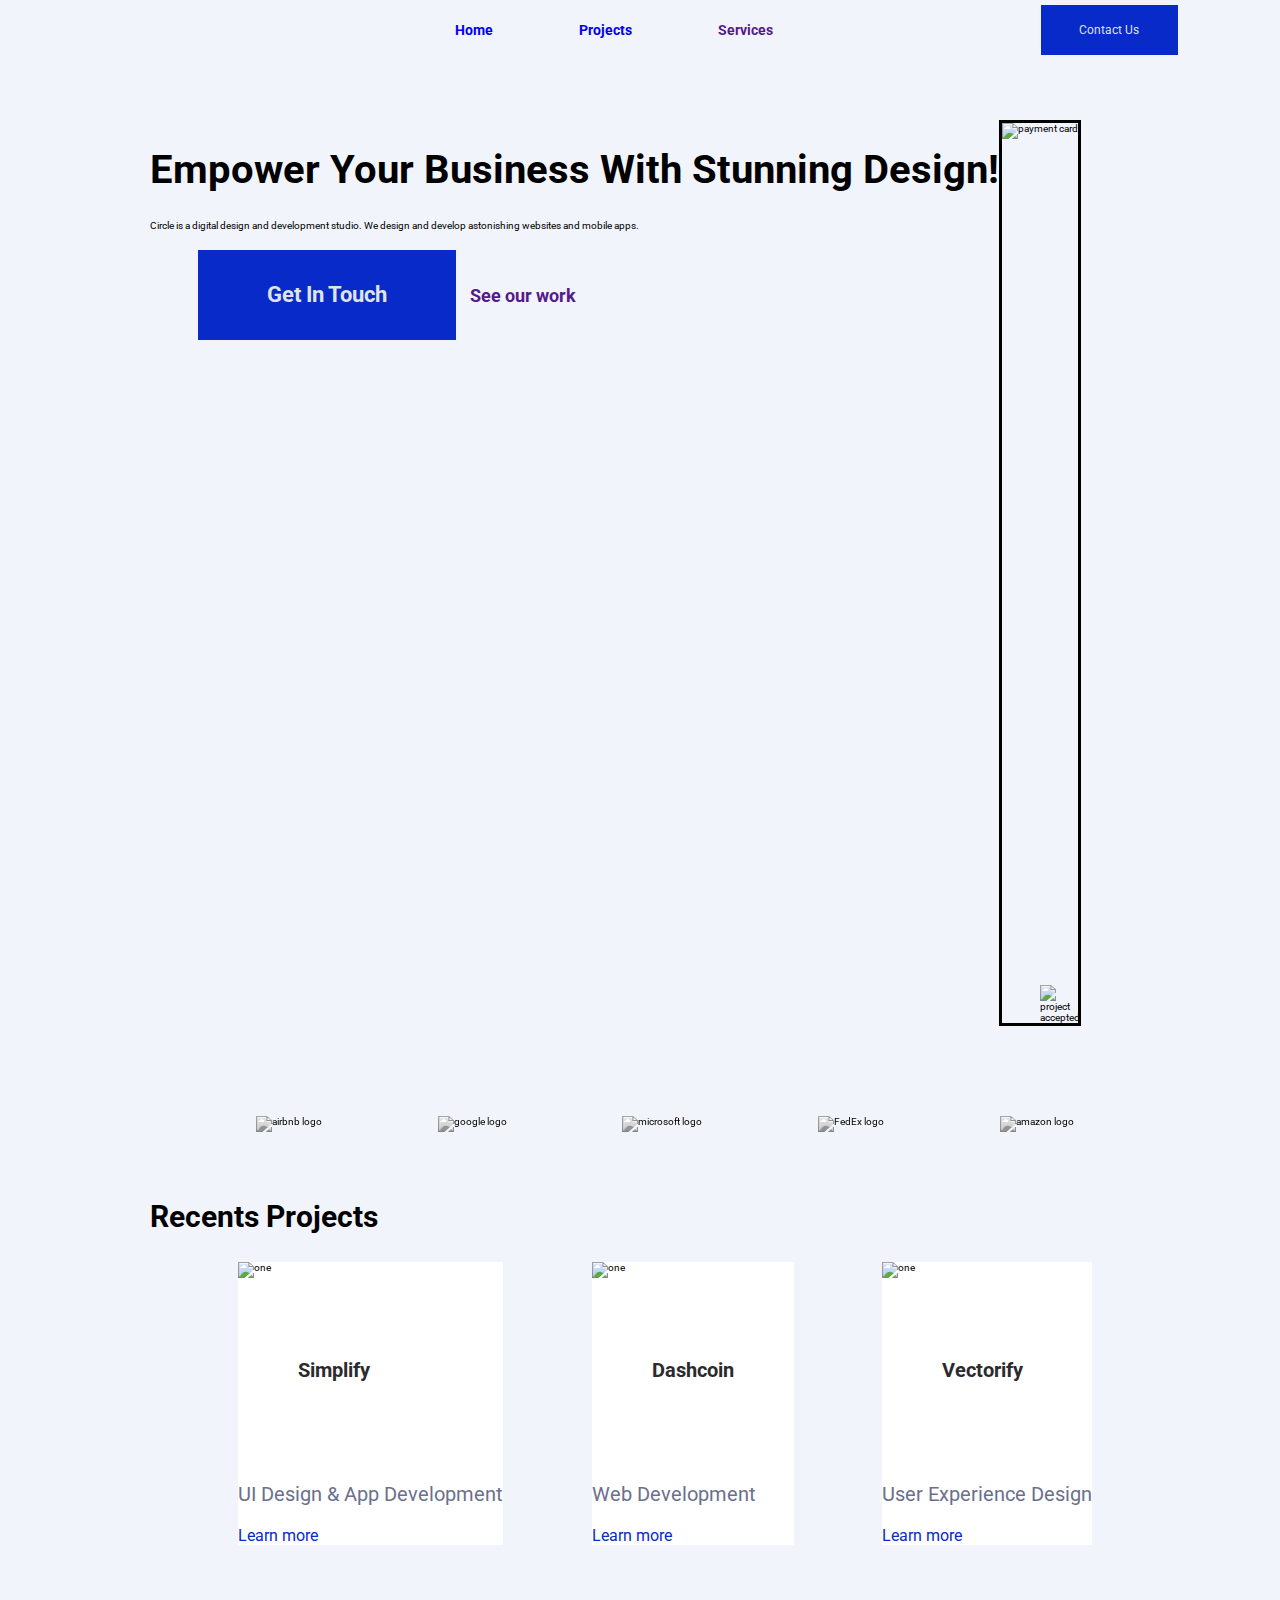
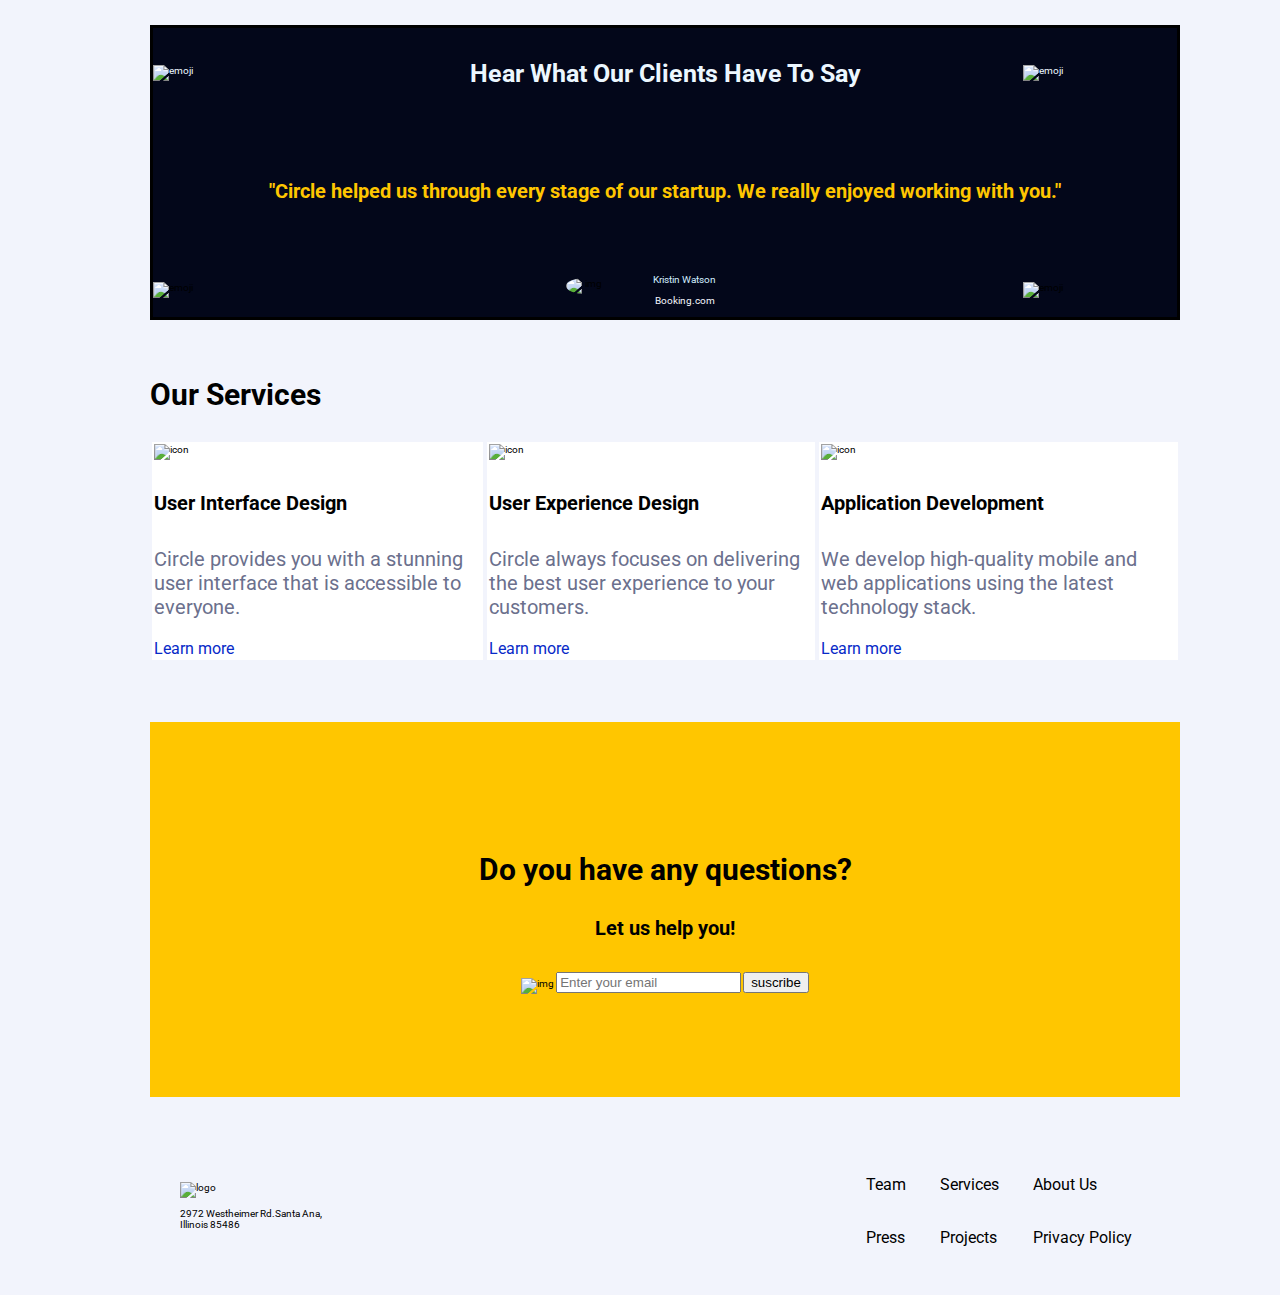
==== index.html @ 9d36db2c "homepage.css changes" ====
<!DOCTYPE html>
<html lang="en">

<head>
    <meta charset="UTF-8" />
    <meta name="viewport" content="width=device-width, initial-scale=1.0" />
    <meta http-equiv="X-UA-Compatible" content="ie=edge" />
    <title>Homepage</title>
    <link rel="stylesheet" href="homepage.css">

</head>

<body>
    <!-- PART 1 -->
    <nav class="menu">

        <a href="Circle"><img src="/project-assets/logos/circle.svg" alt=""></a>

        <ul>
            <li><a href="index.html">Home</a></li>
            <li><a href="project.html">Projects</a></li>
            <li><a href="">Services</a></li>
        </ul>
        <div>
            <a class="blue-button" href="contact-us.html">Contact Us</a>
        </div>

    </nav>

    <!-- PART 2 -->

    <main>
        <section class="hero-section">

            <div class="empower-your">
                <h1>Empower Your Business With Stunning Design!</h1>
                <p>Circle is a digital design and development studio. We design and develop astonishing websites and
                    mobile apps.</p>
                <ul>
                    <li><a class="blue-button" href="">Get In Touch</a></li>
                    <li><a href="">See our work</a></li>
                </ul>

            </div>

            <div class="happy-guy">
                <img id="blue-card" src="/project-assets/hero-section/card-1.png" alt="payment card">
                <img id="thumb-up" src="/project-assets/hero-section/card-2.png" alt="project accepted">



            </div>
        </section>
        <!-- PART 3 -->

        <section class="logos">

            <img class="logo" src="/project-assets/logos/airbnb-logo.svg" alt="airbnb logo">
            <img class="logo" src="/project-assets/logos/google-logo.svg" alt="google logo">
            <img class="logo" src="/project-assets/logos/microsoft-logo.svg" alt="microsoft logo">
            <img class="logo" src="/project-assets/logos/fedex-logo.svg" alt="FedEx logo">
            <img class="logo" src="/project-assets/logos/amazon-logo.svg" alt="amazon logo">
        </section>

        <!-- PART 4 -->
        <section class="projects-section">
            <h3>Recents Projects</h3>
            <div class="projects-container">
                <div class="projet">
                    <img src="/project-assets/projects-section/1.jpg" alt="one">
                    <p class="body-intro-text">Simplify</p>
                    <p class="bit20r">UI Design & App Development</p>
                    <a href="" class="learn-more">Learn more</a>
                </div>
                <div class="projet">
                    <img src="/project-assets/projects-section/2.jpg" alt="one">
                    <p class="body-intro-text"> Dashcoin </p>
                    <p class="bit20r">Web Development</p>
                    <a href="" class="learn-more">Learn more</a>

                </div>
                <div class="projet">
                    <img src="/project-assets/projects-section/3.jpg" alt="one">
                    <p class="body-intro-text">Vectorify</p>
                    <p class="bit20r">User Experience Design</p>
                    <a href="" class="learn-more">Learn more</a>
                </div>
            </div>

        </section>

        <!-- PART 5 -->

        <section class="testimonial-section">

            <div class="line-one">
                <img src="/project-assets/testimonial-section/memoji-1.png" alt="emoji">
                <h4> Hear What Our Clients Have To Say</h4>
                <img src="/project-assets/testimonial-section/memoji-2.png" alt="emoji">
            </div>

            <div class="line-two">
                <quote class="Circle">"Circle helped us through every stage of our startup. We really enjoyed working
                    with
                    you."</quote>
            </div>

            <div class="line-three">
                <img src="/project-assets/testimonial-section/memoji-3.png" alt="emoji">
                <div class="miss-kristin">
                    <img id="kristin-img" src="/project-assets/testimonial-section/profile.png" alt="img">
                    <p class="kristin">Kristin Watson</p>
                    <p class="booking">Booking.com</p>
                </div>
                <img src="/project-assets/testimonial-section/memoji-4.png" alt="emoji">
            </div>

        </section>
        <!-- PART 6 -->

        <section class="Our-Services">
            <h3>Our Services</h3>
            <div class="ourServices-container">
                <div class="service">
                    <img src="/project-assets/services-section/icons/1.svg" alt="icon">
                    <h5 class="text-title bit24m">User Interface Design</h5>
                    <p class="service-text bit20r">Circle provides you with a stunning user interface that is accessible
                        to
                        everyone.</p>
                    <a href="" class="learn-more">Learn more</a>

                </div>
                <div class="service">
                    <img src="/project-assets/services-section/icons/2.svg" alt="icon">
                    <h5 class="text-title bit24m">User Experience Design</h5>
                    <p class="service-text bit20r">Circle always focuses on delivering the best user experience to your
                        customers.
                    </p>
                    <a href="" class="learn-more">Learn more</a>

                </div>

                <div class="service">
                    <img src="/project-assets/services-section/icons/3.svg" alt="icon">
                    <h5 class="text-title bit24m">Application Development</h5>
                    <p class="service-text bit20r">We develop high-quality mobile and web applications using the latest
                        technology
                        stack.</p>
                    <a href="" class="learn-more">Learn more</a>

                </div>
            </div>

        </section>

        <!-- PART 7 -->
        <section class="yellow-section">
            <h3 id="questions">Do you have any questions?</h3>
            <h5>Let us help you!</h5>


            <div class="subscription">

                <img src="/project-assets/newsletter/icon/mail.svg" alt="img">
                <input type="email" placeholder="Enter your email" required />
                <input type="submit" class="btn" value="suscribe">
                <!-- rectify the letter icon position  -->

            </div>


        </section>

        <!-- PART 8 -->
    </main>
    <footer class="footer-links">
        <div>
            <img src="/project-assets/logos/circle.svg" alt="logo">
            <p class="adresse">2972 Westheimer Rd.Santa Ana,<br> Illinois 85486</p>
        </div>
        <table class="footer-table">
            <tr>
                <td> Team</td>
                <td>Services</td>
                <td>About Us</td>
            </tr>
            <tr>
                <td>Press</td>
                <td>Projects</td>
                <td>Privacy Policy</td>
            </tr>
        </table>

    </footer>
</body>
---- homepage.css ----
@import url("https://fonts.googleapis.com/css?family=Roboto+Condensed:700|Roboto:100,300,700");

/* body {
    font-size: 10px;
    margin: 0px 10em 0px 10em;
    padding: 0;
    font-family: Roboto;
    background-color: #F2F4FC;
}

@media(max-width:600px) {
    body {
        font-size: 8px;
        margin-left: 1em;
        margin-right: 1em;
    }
} */

html,
body {
    margin: 0;
    padding: 0;
    font-family: Roboto;
    font-size: 10px;
    background-color: #F2F4FC;
}


@media (min-width: 1000px) {
    body {
        margin: 0px 100px 0px 150px;
    }
}

@media (max-width: 999px) {
    body {
        margin: 0px 50px 0px 50px;
    }
}

h1 {
    font-size: 4em;
    text-align: left;
    font-weight: bold;

}

h3 {
    font-size: 3em;
    text-align: left;
    line-height: 1em;
    font-weight: bold;
}

h4 {
    font-size: 2.5em;
    text-align: left;
    line-height: 1em;
    font-weight: bold;
}

h5 {
    font-size: 2em;
    line-height: 1em;
    font-weight: bold;
}

h6 {
    font-size: 1em;
    text-align: left;
    line-height: 1em;
    font-weight: bold;
}

a {
    text-decoration: none;
}

.bit20r {
    font-size: 2em;
    color: black;
}

.bit20r {
    font-size: 2em;
    color: #6B708D;
}

/* NAV BARRE */
.menu {
    display: inline;
    display: flex;
    flex-direction: row;
    justify-content: space-between;
    align-items: center;
}

section {
    margin-bottom: 6em;
}

.menu li {
    display: inline;
    justify-content: space-evenly;
    padding: 3em;
    font-size: 1.4em;
    font-weight: bold;

}

/* HERO SECTION */

.hero-section {
    display: flex;
    flex-direction: row;
    margin-top: 6em;
    margin-bottom: 8em;
}
.hero-section div{
    display:inline;
}
.empower-your li {
    display: inline;
    text-align: center;
    font-size: 1.8em;
    margin: 0.4em 0.2em;
    font-weight: bold;
    color: rgb(222, 228, 231);
}

.happy-guy {
    background-image: url(/project-assets/hero-section/hero-image.png);
    background-size: contain;
    background-repeat: no-repeat;
    position: relative;
    margin: 0%;
    padding:0;
    /* width: 400pix; */
    height: 100vh;
    border-style:solid;
}


.happy-guy img {
    width: 50%;
    padding: 0;
    margin: 0;
}

#thumb-up {
    position: absolute;
    bottom: 0;
    right: 0;
}




/* Logos */

.logos {
    display: flex;
    flex-direction: row;
    justify-content: space-evenly;
    filter: grayscale();
    align-items: center;
}

.logos img {
    margin: 1em;
}

/* RECENT PROJECTS */

.projects-container {
    display: flex;
    flex-direction: row;
    justify-content: space-evenly;
}

.projet {
    display: flex;
    flex-direction: column;
    justify-content: space-between;
    border-style: none;
    background-color: white;
    margin-bottom: 2em;
    padding: 0;

}

.projet img {
    width: 100%;
    max-width: 320px;
    height: 50%;
}

.body-intro-text {
    padding: 3em;
    color: #2b2b2e;
    font-size: 2em;
    font-weight: bold;
}



.learn-more {
    color: #072AC8;
    font-size: 1.6em;

}


/* testimonial-section */


.testimonial-section {
    background-image: url(/project-assets/testimonial-section/orbit.png);
    background-size: contain;
    border-style: solid;
    background-color: #03071a;
}

.testimonial-section img {
    width: 15%;
    height: 15%;
}




.line-one {
    display: flex;
    flex-direction: row;
    justify-content: space-between;
    color: #ECF7FF;
    align-items: center;
}

.line-two {
    display: flex;
    flex-direction: row;
    justify-content: center;
    text-align: center;
}

.line-three {
    display: flex;
    flex-direction: row;
    justify-content: space-between;
    align-items: center;

}

.kristin {
    color: #D1EDFF;
}

.booking {
    color: #F2F4FC;
}


.miss-kristin {
    width: 20em;
    text-align: center;
    box-sizing: border-box;
    padding: 0.1em;

}

#kristin-img {
    width: 20%;
    height: 20%;
    border-radius: 50%;
    float: left;
    margin-top: 7%;
    margin-bottom: 7%;
    padding: 0%;

}

.Circle {
    padding: 3em;
    color: #FFC600;
    font-size: 2em;
    font-weight: bold;
}


.blue-button {
    background-color: #072AC8;
    border: none;
    color: rgb(222, 228, 231);
    padding: 1.5em 3.2em;
    text-align: center;
    text-decoration: none;
    display: inline-block;
    font-size: 1.2em;
    margin: 0.4em 0.2em;

}

/* OUR SERVICES  */


.ourServices-container {
    display: flex;
    flex-direction: row;
    justify-content: space-evenly;
}

.service {
    background-color: white;
    margin: 0.2em;
    padding: 0.2em;
}




/* YELLOW SECTION */

#questions {
    text-align: center;
}

.yellow-section {
    background-size: contain;
    background-color: #FFC600;
    text-align: center;
    padding-block: 10%;

}

/* FOOTER LINKS */

.footer-links {
    display: flex;
    flex-direction: row;
    justify-content: space-between;
    align-items: center;
    margin: 3em;
}

.footer-table td {
    padding: 1em;
    font-size: 1.6em;

}
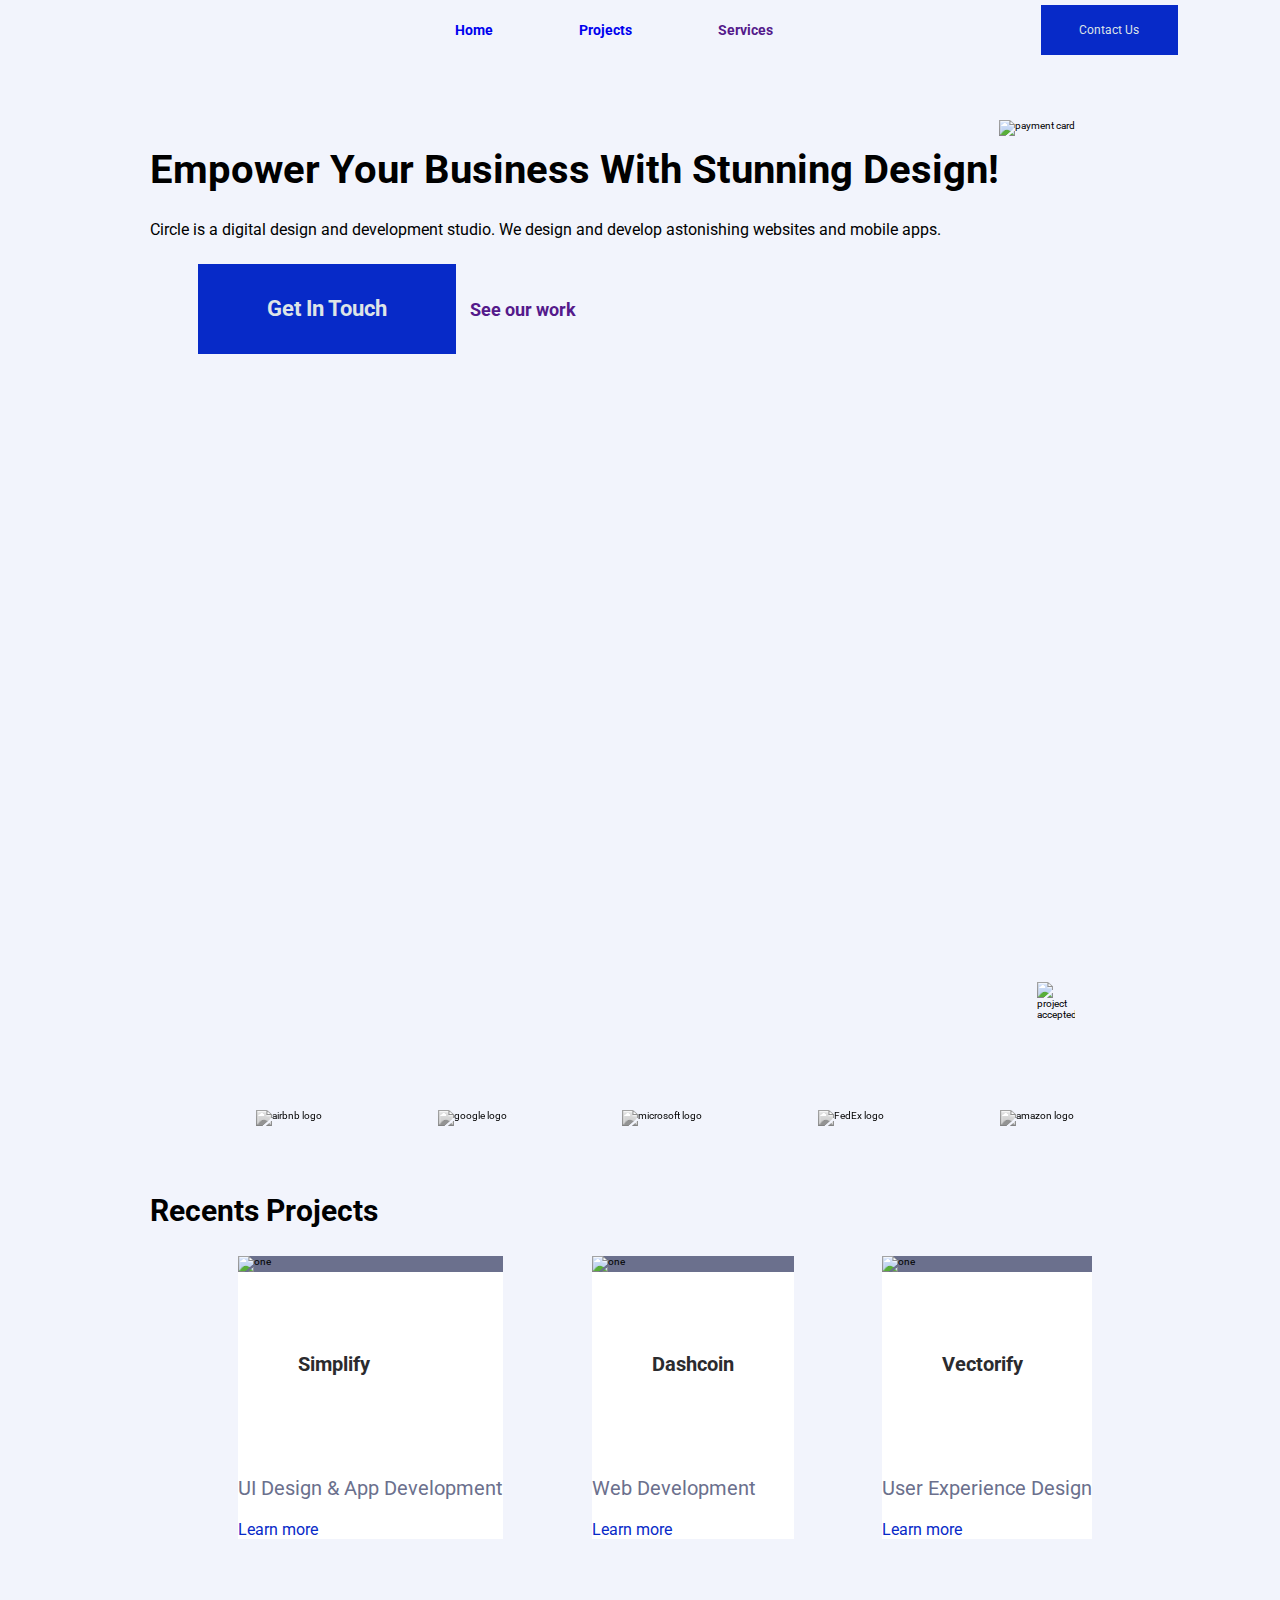
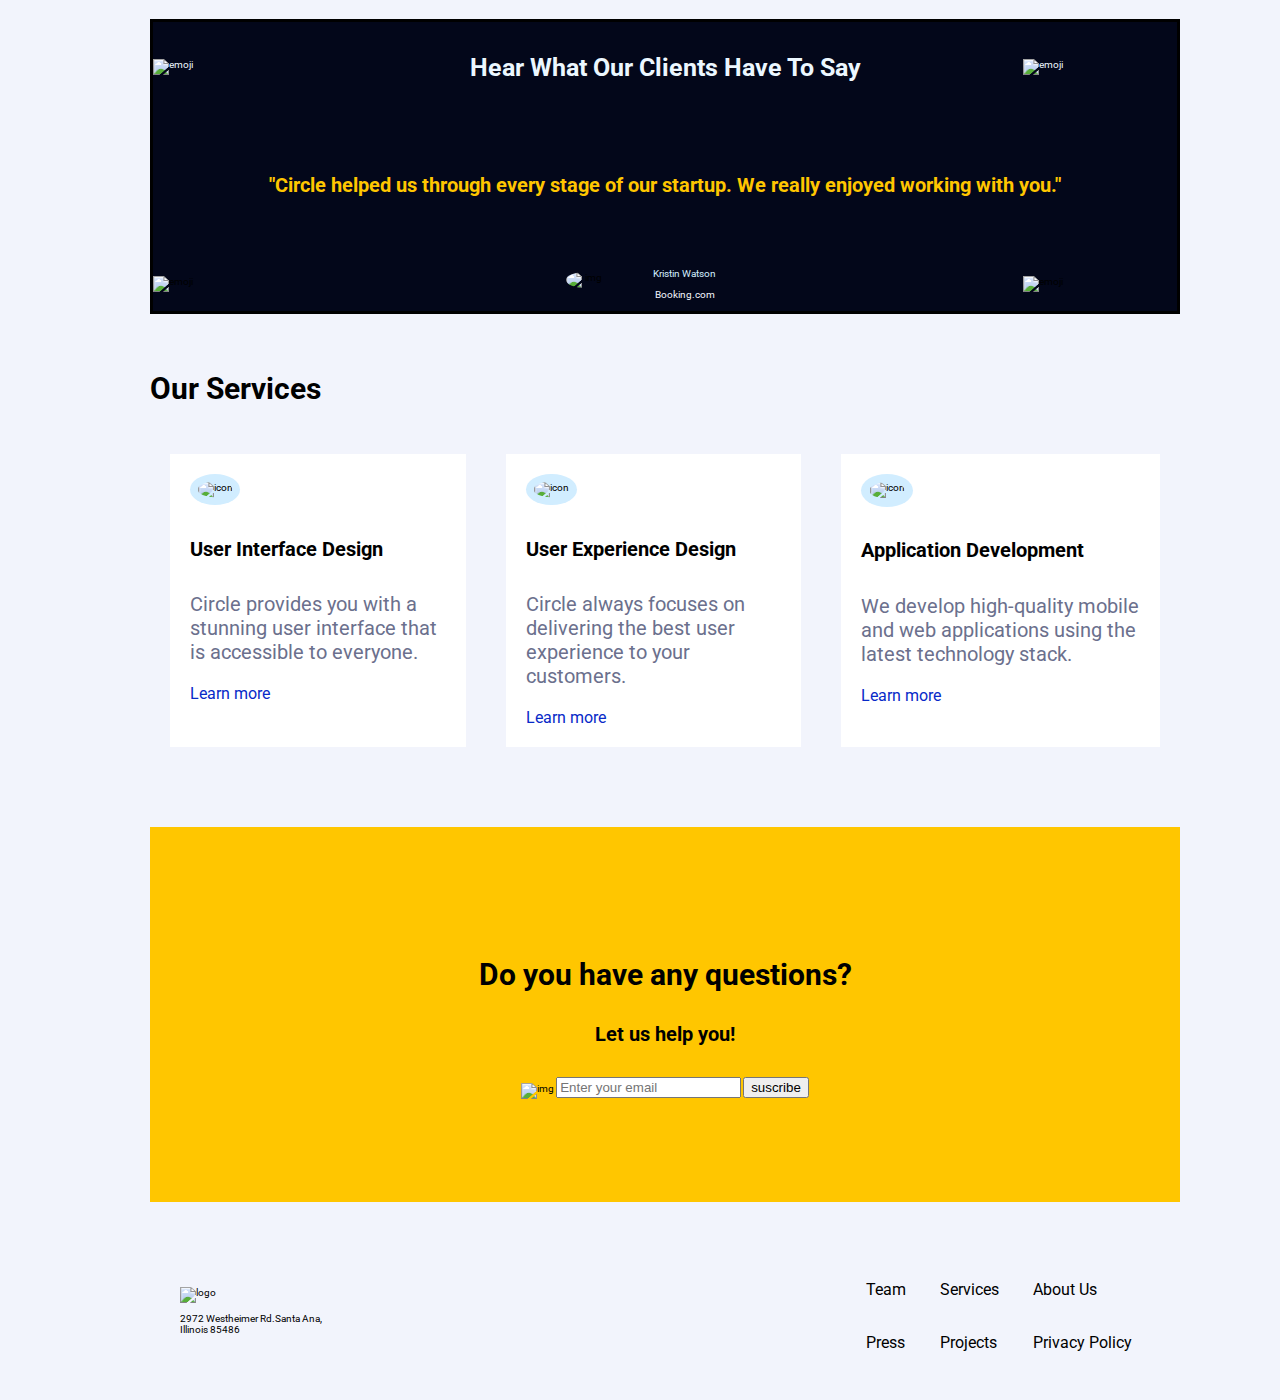
==== commit 94671434: "update" ====
--- a/index.html
+++ b/index.html
@@ -34,7 +34,8 @@
 
             <div class="empower-your">
                 <h1>Empower Your Business With Stunning Design!</h1>
-                <p>Circle is a digital design and development studio. We design and develop astonishing websites and
+                <p id="description-circle">Circle is a digital design and development studio. We design and develop
+                    astonishing websites and
                     mobile apps.</p>
                 <ul>
                     <li><a class="blue-button" href="">Get In Touch</a></li>
@@ -118,12 +119,12 @@
         </section>
         <!-- PART 6 -->
 
-        <section class="Our-Services">
+        <section>
             <h3>Our Services</h3>
             <div class="ourServices-container">
                 <div class="service">
                     <img src="/project-assets/services-section/icons/1.svg" alt="icon">
-                    <h5 class="text-title bit24m">User Interface Design</h5>
+                    <h5 class="text-title">User Interface Design</h5>
                     <p class="service-text bit20r">Circle provides you with a stunning user interface that is accessible
                         to
                         everyone.</p>
@@ -132,7 +133,7 @@
                 </div>
                 <div class="service">
                     <img src="/project-assets/services-section/icons/2.svg" alt="icon">
-                    <h5 class="text-title bit24m">User Experience Design</h5>
+                    <h5 class="text-title">User Experience Design</h5>
                     <p class="service-text bit20r">Circle always focuses on delivering the best user experience to your
                         customers.
                     </p>
@@ -142,7 +143,7 @@
 
                 <div class="service">
                     <img src="/project-assets/services-section/icons/3.svg" alt="icon">
-                    <h5 class="text-title bit24m">Application Development</h5>
+                    <h5 class="text-title">Application Development</h5>
                     <p class="service-text bit20r">We develop high-quality mobile and web applications using the latest
                         technology
                         stack.</p>
--- a/homepage.css
+++ b/homepage.css
@@ -1,6 +1,6 @@
 @import url("https://fonts.googleapis.com/css?family=Roboto+Condensed:700|Roboto:100,300,700");
 
-/* body {
+body {
     font-size: 10px;
     margin: 0px 10em 0px 10em;
     padding: 0;
@@ -8,24 +8,6 @@
     background-color: #F2F4FC;
 }
 
-@media(max-width:600px) {
-    body {
-        font-size: 8px;
-        margin-left: 1em;
-        margin-right: 1em;
-    }
-} */
-
-html,
-body {
-    margin: 0;
-    padding: 0;
-    font-family: Roboto;
-    font-size: 10px;
-    background-color: #F2F4FC;
-}
-
-
 @media (min-width: 1000px) {
     body {
         margin: 0px 100px 0px 150px;
@@ -76,10 +58,7 @@
     text-decoration: none;
 }
 
-.bit20r {
-    font-size: 2em;
-    color: black;
-}
+
 
 .bit20r {
     font-size: 2em;
@@ -116,9 +95,11 @@
     margin-top: 6em;
     margin-bottom: 8em;
 }
-.hero-section div{
-    display:inline;
-}
+
+#description-circle{
+    font-size: 1.6em;
+}
+
 .empower-your li {
     display: inline;
     text-align: center;
@@ -131,13 +112,13 @@
 .happy-guy {
     background-image: url(/project-assets/hero-section/hero-image.png);
     background-size: contain;
+    background-position: center;
     background-repeat: no-repeat;
     position: relative;
     margin: 0%;
-    padding:0;
-    /* width: 400pix; */
+    padding: 0;
     height: 100vh;
-    border-style:solid;
+    
 }
 
 
@@ -156,6 +137,7 @@
 
 
 
+
 /* Logos */
 
 .logos {
@@ -193,6 +175,7 @@
     width: 100%;
     max-width: 320px;
     height: 50%;
+    background-color: #6B708D;
 }
 
 .body-intro-text {
@@ -312,11 +295,15 @@
 
 .service {
     background-color: white;
-    margin: 0.2em;
-    padding: 0.2em;
-}
-
-
+    margin: 2em;
+    padding: 2em;
+}
+
+.service img{
+    background-color: #D1EDFF;
+    border-radius: 60%;
+    padding: 3%;
+}
 
 
 /* YELLOW SECTION */
@@ -333,6 +320,7 @@
 
 }
 
+
 /* FOOTER LINKS */
 
 .footer-links {
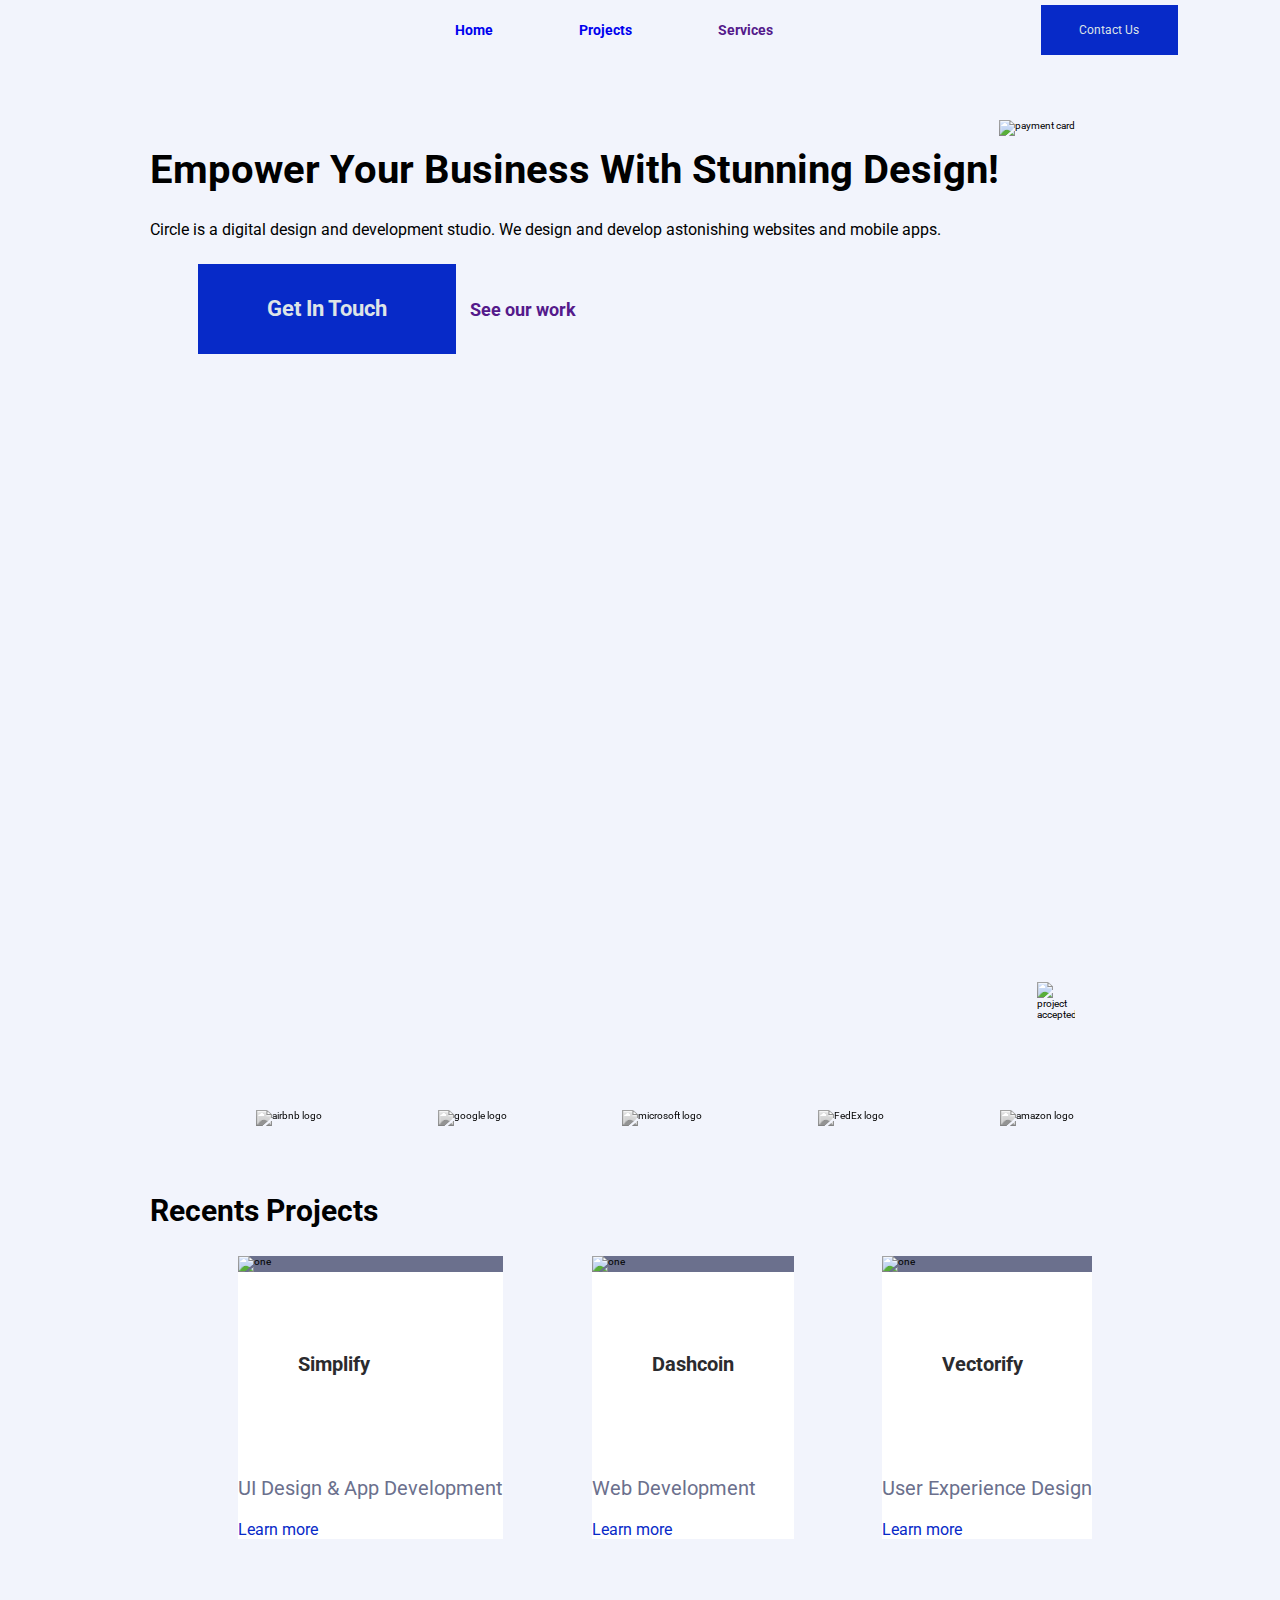
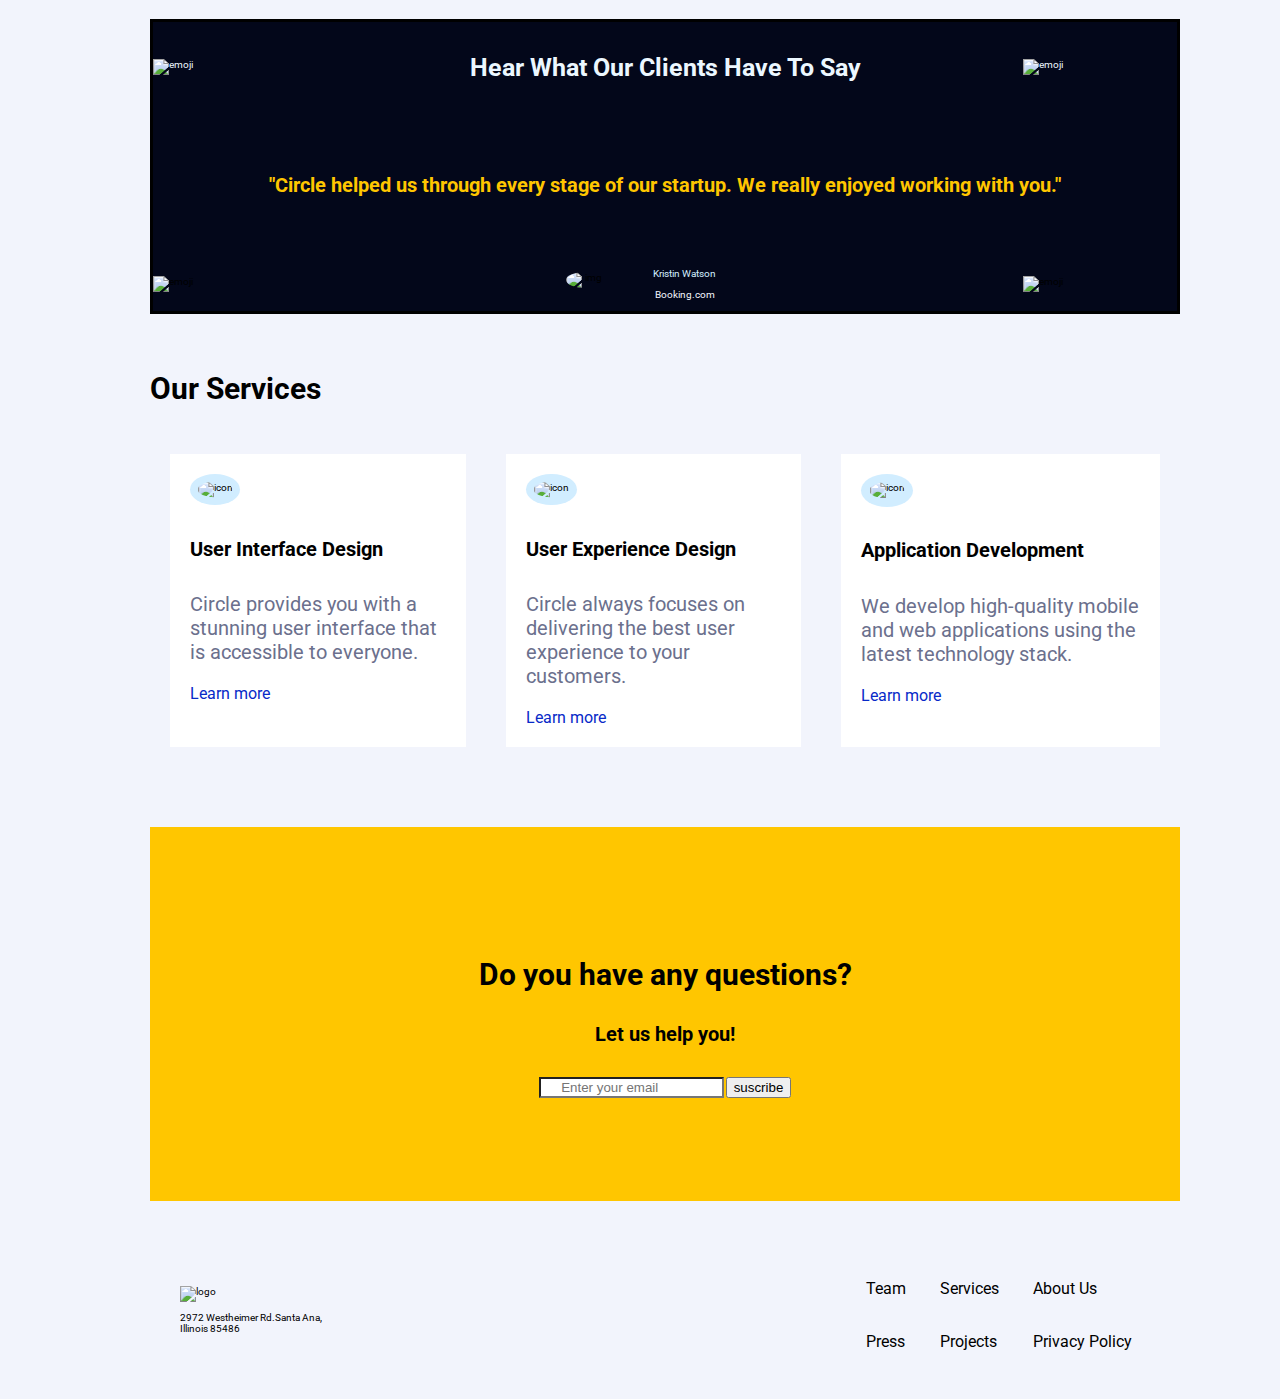
==== commit 994dc190: "project1 in progress submit" ====
--- a/index.html
+++ b/index.html
@@ -161,9 +161,7 @@
 
 
             <div class="subscription">
-
-                <img src="/project-assets/newsletter/icon/mail.svg" alt="img">
-                <input type="email" placeholder="Enter your email" required />
+                <input id="mail" type="email" placeholder="     Enter your email" required />
                 <input type="submit" class="btn" value="suscribe">
                 <!-- rectify the letter icon position  -->
 
@@ -181,7 +179,7 @@
         </div>
         <table class="footer-table">
             <tr>
-                <td> Team</td>
+                <td>Team</td>
                 <td>Services</td>
                 <td>About Us</td>
             </tr>
--- a/homepage.css
+++ b/homepage.css
@@ -20,6 +20,12 @@
     }
 }
 
+@media (max-width: 350px) {
+    body {
+        margin: 0;
+    }
+}
+
 h1 {
     font-size: 4em;
     text-align: left;
@@ -58,8 +64,6 @@
     text-decoration: none;
 }
 
-
-
 .bit20r {
     font-size: 2em;
     color: #6B708D;
@@ -67,7 +71,6 @@
 
 /* NAV BARRE */
 .menu {
-    display: inline;
     display: flex;
     flex-direction: row;
     justify-content: space-between;
@@ -209,9 +212,6 @@
     height: 15%;
 }
 
-
-
-
 .line-one {
     display: flex;
     flex-direction: row;
@@ -319,7 +319,18 @@
     padding-block: 10%;
 
 }
-
+#mail{
+    background-image: url(/project-assets/newsletter/icon/mail.svg);
+    background-size: contain;
+    background-repeat: no-repeat;
+    
+}
+
+@media (max-width: 600px) {
+   .hero-section, .projects-container, .ourServices-container{
+    flex-direction: column;
+   }
+}
 
 /* FOOTER LINKS */
 
